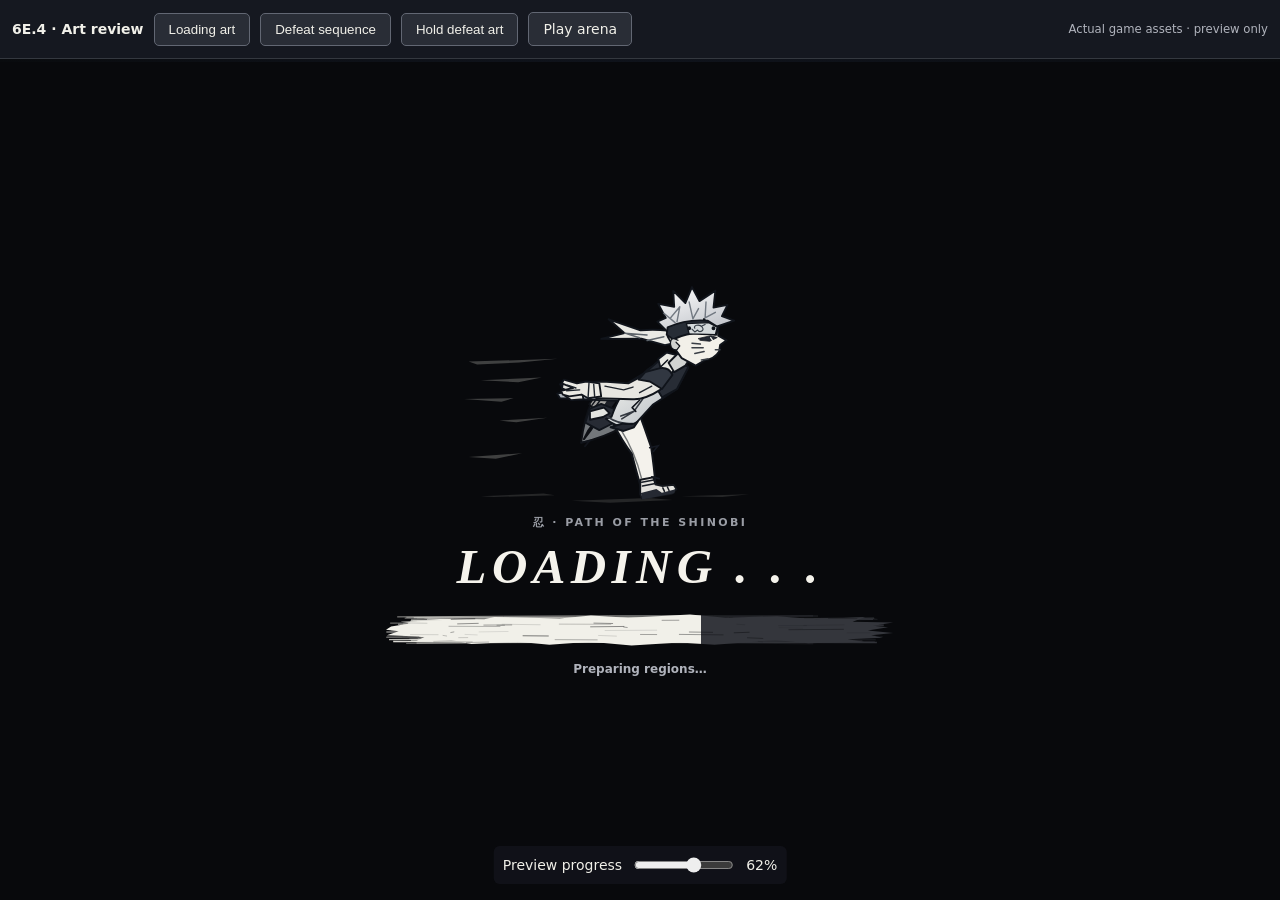
==== ink-art-review.html @ e99741ce "6E.4 replace defeat art and loader with bespoke ink illustrations" ====
<!doctype html><html lang="en"><meta charset="utf-8"><meta name="viewport" content="width=device-width,initial-scale=1"><title>6E.4 · Ink Art Review</title><link rel="stylesheet" href="./assets/ink-loading.css?v=6e4"><link rel="stylesheet" href="./assets/defeat-sequence.css?v=6e4"><style>*{box-sizing:border-box}body{background:#08090c;color:#f1f0e9;margin:0;font:14px system-ui}header{display:flex;gap:10px;flex-wrap:wrap;padding:12px;position:relative;z-index:11000;background:#151820;border-bottom:1px solid #34383f;align-items:center}button,a{padding:8px 14px;color:#f1f0e9;background:#292d36;border:1px solid #626773;border-radius:5px;cursor:pointer;text-decoration:none}header small{margin-left:auto;color:#b0b3bc}#stage{min-height:calc(100vh - 65px);display:grid;place-items:center;background:radial-gradient(ellipse at 50% 70%,#333441,#10141d 65%,#090b0e)}.ink-loading,.shinobi-defeat{top:62px!important}.preview-note{max-width:450px;padding:20px;text-align:center;color:#b6b8be}#loadingControl{position:fixed;bottom:16px;left:50%;transform:translateX(-50%);display:flex;gap:10px;align-items:center;z-index:11000;background:#13151ccc;padding:9px;border-radius:6px}#loadingControl[hidden]{display:none}input{accent-color:#eee;width:100px}@media(max-width:600px){header small{display:none}.ink-loading,.shinobi-defeat{top:94px!important}}</style><body><header><strong>6E.4 · Art review</strong><button id="loadBtn">Loading art</button><button id="defeatBtn">Defeat sequence</button><button id="stillBtn">Hold defeat art</button><a href="./index.html?arenaPractice=1&boss=orochimaru&phase=1&v=6e4">Play arena</a><small>Actual game assets · preview only</small></header><main id="stage"><p class="preview-note">Choose an art preview above. The backdrop is a neutral review background, not the game world.</p></main><div id="loadingControl" hidden><label for="progressPreview">Preview progress</label><input id="progressPreview" type="range" min="0" max="100" value="62"><output id="percentage">62%</output></div><script src="./src/ink-loading.js?v=6e4"></script><script type="module">import {createDefeatSequence} from './src/defeat-sequence.js?v=6e4';import {createAudio} from './src/feedback.js?v=6e4';const audio=createAudio(),seq=createDefeatSequence(audio,{preview:true}),ink=window.ShinobiInk.create(),ctrl=document.getElementById('loadingControl'),slider=document.getElementById('progressPreview');let mode='',last=performance.now();function loader(){seq.reset();mode='load';ink.show('Preparing regions…',100);ink.step(+slider.value,100,'Preparing regions…');ctrl.hidden=false}function defeat(still){ink.hide();ctrl.hidden=true;seq.reset();audio.unlock();mode=still?'still':'defeat';seq.start({id:'orochimaru',onComplete:()=>{mode='';}});if(still){for(let n=0;n<28;n++)seq.update(.1);audio.stopDefeat();}}document.getElementById('loadBtn').onclick=loader;document.getElementById('defeatBtn').onclick=()=>defeat(false);document.getElementById('stillBtn').onclick=()=>defeat(true);slider.oninput=()=>{ink.step(+slider.value,100,'Preparing regions…');document.getElementById('percentage').textContent=slider.value+'%'};function loop(now){const dt=Math.min(.1,(now-last)/1000);last=now;if(mode==='defeat')seq.update(dt);requestAnimationFrame(loop)}requestAnimationFrame(loop);loader();</script></body></html>
---- assets/ink-loading.css ----
/* Monochrome Japanese ink styling shared by boot, field and transition overlays. */
.ink-loading,#webBoot[data-state="loading"],#loading{background:#08090c!important;color:#f1f0e9!important}
.ink-loading{position:fixed;inset:0;z-index:10020;display:grid;place-items:center;overflow:hidden;touch-action:none;opacity:1;transition:opacity .24s ease}
.ink-loading[hidden]{display:none!important}.ink-loading.ink-exit{opacity:0}
.ink-loading-card,#webBoot[data-state="loading"] .web-boot-card,#loading>div{width:min(440px,84vw);box-sizing:border-box;text-align:center;padding:24px 16px;background:transparent!important;color:#f1f0e9!important;border:0!important;box-shadow:none!important}
.ink-runner{display:block;width:clamp(150px,42vw,250px);height:auto;margin:0 auto 4px;color:#f1f0e9;overflow:visible}
.ink-run-body{animation:ink-bob .32s ease-in-out infinite alternate;transform-origin:120px 73px}
.ink-leg{transform-origin:115px 71px;animation:ink-stride .32s ease-in-out infinite alternate}.ink-leg-back{animation-delay:-.32s}
@keyframes ink-bob{from{transform:translateY(-2px)}to{transform:translateY(3px)}}@keyframes ink-stride{from{transform:rotate(-21deg)}to{transform:rotate(21deg)}}
.ink-kicker{font:700 11px/1.4 system-ui,sans-serif;letter-spacing:.22em;color:#9a9da5}
.ink-loading-title,#loading h1,#webBoot[data-state="loading"] h1{display:block;color:#f1f0e9!important;font:italic 950 clamp(30px,7vw,46px)/1.2 Georgia,'Times New Roman',serif!important;letter-spacing:.08em;margin:9px 0 17px;text-shadow:none!important}
.ink-dots{animation:ink-pulse 1.3s ease-in-out infinite}@keyframes ink-pulse{0%,100%{opacity:.35}50%{opacity:1}}
.ink-track,#webBootProgress,#fieldInkProgress{display:block;height:9px;width:100%;border:0!important;border-radius:0!important;background:#33363d!important;overflow:hidden;clip-path:polygon(0 24%,98% 0,100% 55%,98% 88%,0 100%);accent-color:#f1f0e9}
.ink-track i{display:block;height:100%;background:#f1f0e9;transition:width .16s ease}.ink-indeterminate .ink-track i{animation:ink-slide 1.1s ease-in-out infinite alternate}@keyframes ink-slide{from{transform:translateX(0)}to{transform:translateX(185%)}}
#webBootProgress::-webkit-progress-bar,#fieldInkProgress::-webkit-progress-bar{background:#33363d}#webBootProgress::-webkit-progress-value,#fieldInkProgress::-webkit-progress-value{background:#f1f0e9}#webBootProgress::-moz-progress-bar,#fieldInkProgress::-moz-progress-bar{background:#f1f0e9}
.ink-stage,#webBoot[data-state="loading"] #webBootStatus,#loading #progress{display:block;margin:13px auto 0;font:600 12px/1.4 system-ui,sans-serif;color:#b0b3bc!important}
#webBoot[data-state="loading"] .web-boot-emblem,#webBoot[data-state="loading"] .web-boot-seal,#webBoot[data-state="loading"] .web-boot-subtitle{display:none!important}
#webBoot[data-state="loading"] .web-boot-kicker,#webBoot[data-state="loading"] #webBootCount{color:#9a9da5!important}
#webBoot[data-state="error"] .ink-runner{display:none}#loading{z-index:10020!important}
@media(prefers-reduced-motion:reduce){.ink-run-body,.ink-leg,.ink-dots,.ink-indeterminate .ink-track i{animation:none!important}.ink-loading{transition:none}}

/* Let the child render under the cover so frame readiness cannot depend on visibility. */
#campaignWorldDialog .ink-loading{position:absolute;inset:0}

/* 6E.4: white-ink asset and textured brush mask, used on all three kinds of loader. */
.ink-loading,#webBoot[data-state="loading"],#loading{background:#08090c!important;color:#f1f0e9!important}
.ink-loading-card,#webBoot[data-state="loading"] .web-boot-card,#loading>div{width:min(540px,88vw)}
.ink-runner-art{width:clamp(210px,57vw,365px);height:auto;aspect-ratio:390/244;margin:0 auto 2px;color:#f1f0e9}
.ink-loading-title,#loading h1,#webBoot[data-state="loading"] h1{font:italic 900 clamp(32px,6vw,49px)/1.15 Georgia,'Times New Roman',serif!important;letter-spacing:.11em;margin:9px 0 17px;color:#f5f3ec!important}
.ink-track,#webBootProgress,#fieldInkProgress{height:clamp(23px,4.8vw,35px);border:0!important;clip-path:none;background:#34363c!important}
.ink-track i{background:#f1f0e9}
@supports not (mask-image:url('test.svg')){.ink-track,#webBootProgress,#fieldInkProgress{clip-path:polygon(0 24%,98% 0,100% 55%,98% 88%,0 100%);height:16px}}
@media(max-height:480px){.ink-runner-art{width:min(230px,40vh)}.ink-loading-card,#webBoot[data-state="loading"] .web-boot-card,#loading>div{padding:5px 12px}.ink-loading-title,#loading h1,#webBoot[data-state="loading"] h1{margin:3px 0 9px;font-size:29px!important}.ink-track,#webBootProgress,#fieldInkProgress{height:19px}}

html[data-ink-brush=ready] :is(.ink-track,#webBootProgress,#fieldInkProgress){mask-image:url('./ink-art/brush-stroke.svg?v=6e4');mask-repeat:no-repeat;mask-position:center;mask-size:100% 100%;-webkit-mask-image:url('./ink-art/brush-stroke.svg?v=6e4');-webkit-mask-repeat:no-repeat;-webkit-mask-size:100% 100%}
---- assets/defeat-sequence.css ----
/* Defeat UI, shared between arena and illustrated field. */
.shinobi-defeat{position:fixed;inset:0;z-index:9999;pointer-events:auto;touch-action:none;isolation:isolate;color:#eee3d4;overflow:hidden;background:transparent}
.shinobi-defeat[hidden]{display:none!important}
.defeat-shade{position:absolute;inset:0;background:radial-gradient(ellipse at 50% 48%,rgba(15,13,22,.06) 0%,rgba(15,12,21,.48) 75%,#0e0c14 100%);pointer-events:none}
.defeat-shade::after{content:'';position:absolute;inset:0;background:#08070b;opacity:var(--defeat-fade,0)}
.defeat-dialogue{position:absolute;left:50%;bottom:clamp(70px,16vh,145px);transform:translateX(-50%);width:min(550px,86vw);box-sizing:border-box;padding:14px 20px;background:linear-gradient(120deg,#1e1926ee,#29202cec);border:1px solid #938073;border-left:4px solid #b99c7d;border-radius:3px;box-shadow:0 8px 24px #0008;opacity:0}
.defeat-speaker{display:block;color:#d4b28e;font:900 14px/1.25 system-ui,sans-serif;letter-spacing:.12em;text-transform:uppercase;margin-bottom:6px}
.defeat-line{display:block;color:#f2e9da;font:500 clamp(14px,2.2vw,19px)/1.4 system-ui,sans-serif}
.defeat-banner{position:absolute;left:50%;top:43%;transform:translate(-50%,-50%);text-align:center;width:max-content;max-width:94vw;opacity:0;filter:drop-shadow(0 5px 8px #000a)}
.defeat-title{display:block;font:italic 950 clamp(48px,11vw,124px)/1 Impact,'Arial Black',sans-serif;letter-spacing:.035em;color:#f0d7c8;-webkit-text-stroke:2px #39232a;paint-order:stroke fill;text-shadow:3px 4px #9e3c42,7px 7px #211923;transform:rotate(-3deg);padding:12px 30px 18px;background:linear-gradient(100deg,transparent,#271c28 12%,#4c2730 50%,#221927 89%,transparent);clip-path:polygon(0 14%,10% 17%,7% 0,91% 3%,88% 15%,100% 22%,96% 83%,100% 94%,79% 100%,4% 92%,8% 75%,0 80%)}
.defeat-sub{display:block;margin-top:9px;color:#dfc8b9;font:600 clamp(12px,2vw,18px)/1.4 system-ui,sans-serif;letter-spacing:.07em;text-shadow:0 2px 4px #000}
@media(max-width:600px),(max-height:480px){.defeat-title{font-size:clamp(42px,12vw,78px);padding:8px 12px 13px;-webkit-text-stroke:1px #39232a;text-shadow:2px 3px #9e3c42,4px 4px #211923}.defeat-dialogue{padding:9px 12px;bottom:12vh}.defeat-speaker{font-size:12px}.defeat-line{font-size:14px}.defeat-banner{top:37%}}

/* Oversized brush-stroke typography and drifting autumn leaves. */
.defeat-banner{top:43%;width:min(94vw,1040px);max-width:96vw}
.defeat-title{font-size:clamp(68px,14vw,178px);letter-spacing:-.015em;color:#fff0df;-webkit-text-stroke:3px #23131c;text-shadow:4px 5px #b4473c,9px 10px #24151b,0 0 25px #c14c3e66;padding:17px 22px 27px;background:linear-gradient(105deg,transparent 0%,#24151c 9%,#782e33 43%,#411b25 70%,#17121c 91%,transparent 100%);clip-path:polygon(0 27%,7% 18%,3% 8%,24% 10%,32% 0,92% 3%,87% 14%,100% 24%,95% 70%,99% 86%,79% 89%,69% 100%,6% 96%,10% 79%,0 73%);}
.defeat-sub{font:italic 700 clamp(14px,2.2vw,22px)/1.4 Georgia,serif;letter-spacing:.10em}
.defeat-leaves{position:absolute;inset:0;pointer-events:none;opacity:calc(1 - var(--defeat-fade,0));overflow:hidden}
.defeat-leaves i{position:absolute;left:var(--x);top:-10%;width:var(--size);height:calc(var(--size)*.65);background:linear-gradient(130deg,#dca168,#864330 70%);border-radius:0 75% 0 75%;box-shadow:0 1px 2px #0005;animation:defeat-leaf var(--duration) linear var(--delay) infinite;transform-origin:center}
.defeat-leaves i::after{content:'';position:absolute;left:12%;top:48%;width:80%;height:1px;background:#e8b98677;transform:rotate(20deg)}
@keyframes defeat-leaf{0%{transform:translate(0,-4vh) rotate(20deg);opacity:0}12%{opacity:.8}45%{transform:translate(-5vw,48vh) rotate(170deg)}100%{transform:translate(7vw,115vh) rotate(410deg);opacity:.2}}
@media(max-width:600px),(max-height:480px){.defeat-title{font-size:clamp(43px,13vw,85px);padding:10px 8px 16px;-webkit-text-stroke:1px #23131c;text-shadow:2px 3px #b4473c,5px 5px #24151b}.defeat-banner{top:37%}}
@media(prefers-reduced-motion:reduce){.defeat-leaves{display:none}}

/* Art option B: original illustrated lettering instead of a generic CSS panel. */
.defeat-banner{width:min(92vw,1040px);max-width:94vw;top:42%}
.defeat-title-art{display:block;width:100%;height:auto;aspect-ratio:700/230;object-fit:contain;filter:drop-shadow(0 4px 4px #03070bb0)}
.defeat-title-art[hidden],.defeat-title[hidden]{display:none!important}
.defeat-title{color:#ffc46f;background:linear-gradient(105deg,transparent,#19283f 12%,#17273d 48%,#0c182a 88%,transparent);-webkit-text-stroke:3px #10192b;text-shadow:3px 4px #c15d2d,7px 7px #101727}
.defeat-sub{color:#f0d6a7;letter-spacing:.09em;margin-top:-2px}
@media(max-width:600px),(max-height:480px){.defeat-banner{width:min(94vw,720px);top:38%}.defeat-title-art{width:100%;max-height:34vh}}
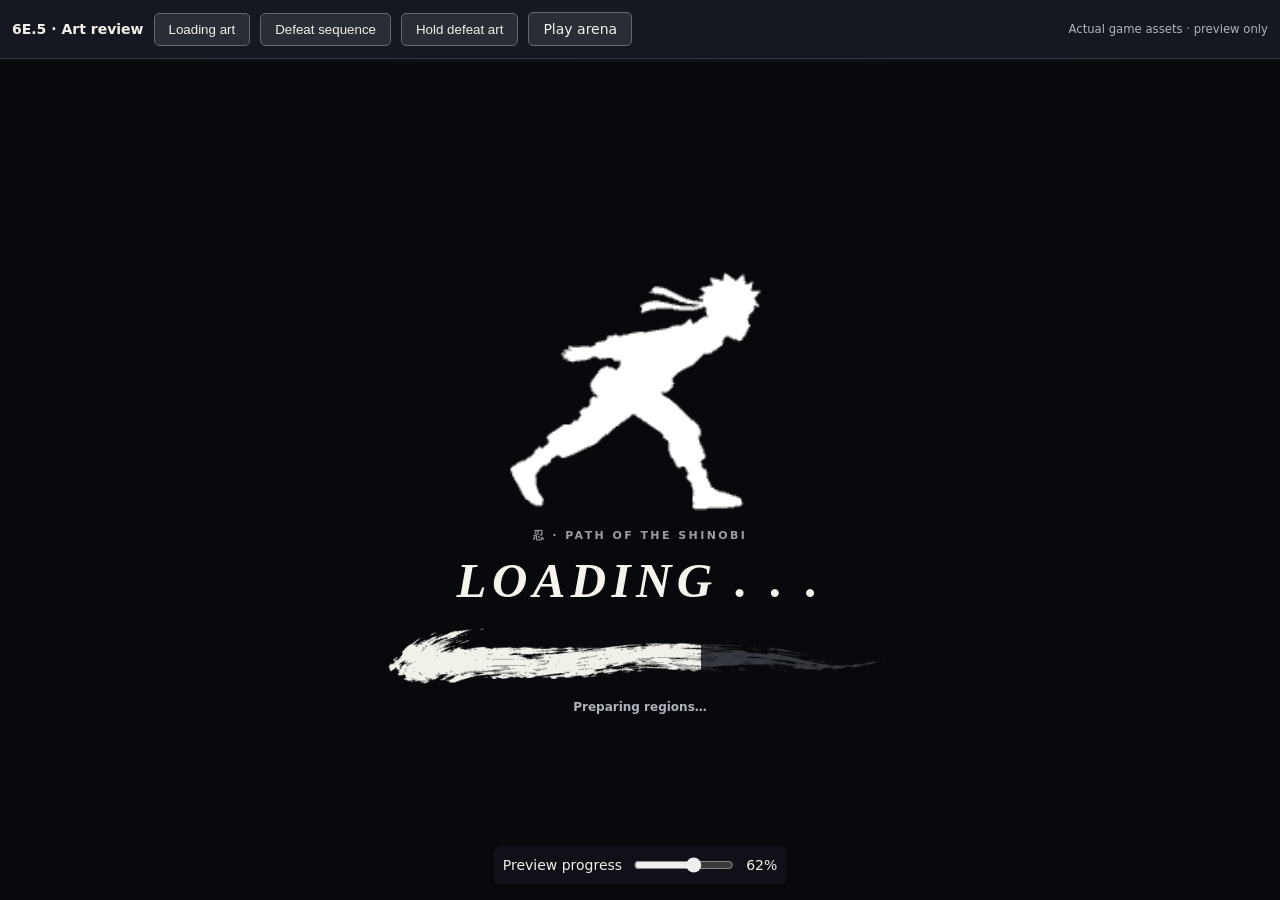
==== commit c557947c: "6E.5 integrate approved generated run spritesheet and sumi-e brush" ====
--- a/ink-art-review.html
+++ b/ink-art-review.html
@@ -1 +1 @@
-<!doctype html><html lang="en"><meta charset="utf-8"><meta name="viewport" content="width=device-width,initial-scale=1"><title>6E.4 · Ink Art Review</title><link rel="stylesheet" href="./assets/ink-loading.css?v=6e4"><link rel="stylesheet" href="./assets/defeat-sequence.css?v=6e4"><style>*{box-sizing:border-box}body{background:#08090c;color:#f1f0e9;margin:0;font:14px system-ui}header{display:flex;gap:10px;flex-wrap:wrap;padding:12px;position:relative;z-index:11000;background:#151820;border-bottom:1px solid #34383f;align-items:center}button,a{padding:8px 14px;color:#f1f0e9;background:#292d36;border:1px solid #626773;border-radius:5px;cursor:pointer;text-decoration:none}header small{margin-left:auto;color:#b0b3bc}#stage{min-height:calc(100vh - 65px);display:grid;place-items:center;background:radial-gradient(ellipse at 50% 70%,#333441,#10141d 65%,#090b0e)}.ink-loading,.shinobi-defeat{top:62px!important}.preview-note{max-width:450px;padding:20px;text-align:center;color:#b6b8be}#loadingControl{position:fixed;bottom:16px;left:50%;transform:translateX(-50%);display:flex;gap:10px;align-items:center;z-index:11000;background:#13151ccc;padding:9px;border-radius:6px}#loadingControl[hidden]{display:none}input{accent-color:#eee;width:100px}@media(max-width:600px){header small{display:none}.ink-loading,.shinobi-defeat{top:94px!important}}</style><body><header><strong>6E.4 · Art review</strong><button id="loadBtn">Loading art</button><button id="defeatBtn">Defeat sequence</button><button id="stillBtn">Hold defeat art</button><a href="./index.html?arenaPractice=1&boss=orochimaru&phase=1&v=6e4">Play arena</a><small>Actual game assets · preview only</small></header><main id="stage"><p class="preview-note">Choose an art preview above. The backdrop is a neutral review background, not the game world.</p></main><div id="loadingControl" hidden><label for="progressPreview">Preview progress</label><input id="progressPreview" type="range" min="0" max="100" value="62"><output id="percentage">62%</output></div><script src="./src/ink-loading.js?v=6e4"></script><script type="module">import {createDefeatSequence} from './src/defeat-sequence.js?v=6e4';import {createAudio} from './src/feedback.js?v=6e4';const audio=createAudio(),seq=createDefeatSequence(audio,{preview:true}),ink=window.ShinobiInk.create(),ctrl=document.getElementById('loadingControl'),slider=document.getElementById('progressPreview');let mode='',last=performance.now();function loader(){seq.reset();mode='load';ink.show('Preparing regions…',100);ink.step(+slider.value,100,'Preparing regions…');ctrl.hidden=false}function defeat(still){ink.hide();ctrl.hidden=true;seq.reset();audio.unlock();mode=still?'still':'defeat';seq.start({id:'orochimaru',onComplete:()=>{mode='';}});if(still){for(let n=0;n<28;n++)seq.update(.1);audio.stopDefeat();}}document.getElementById('loadBtn').onclick=loader;document.getElementById('defeatBtn').onclick=()=>defeat(false);document.getElementById('stillBtn').onclick=()=>defeat(true);slider.oninput=()=>{ink.step(+slider.value,100,'Preparing regions…');document.getElementById('percentage').textContent=slider.value+'%'};function loop(now){const dt=Math.min(.1,(now-last)/1000);last=now;if(mode==='defeat')seq.update(dt);requestAnimationFrame(loop)}requestAnimationFrame(loop);loader();</script></body></html>+<!doctype html><html lang="en"><meta charset="utf-8"><meta name="viewport" content="width=device-width,initial-scale=1"><title>6E.5 · Ink Art Review</title><link rel="stylesheet" href="./assets/ink-loading.css?v=6e5"><link rel="stylesheet" href="./assets/defeat-sequence.css?v=6e5"><style>*{box-sizing:border-box}body{background:#08090c;color:#f1f0e9;margin:0;font:14px system-ui}header{display:flex;gap:10px;flex-wrap:wrap;padding:12px;position:relative;z-index:11000;background:#151820;border-bottom:1px solid #34383f;align-items:center}button,a{padding:8px 14px;color:#f1f0e9;background:#292d36;border:1px solid #626773;border-radius:5px;cursor:pointer;text-decoration:none}header small{margin-left:auto;color:#b0b3bc}#stage{min-height:calc(100vh - 65px);display:grid;place-items:center;background:radial-gradient(ellipse at 50% 70%,#333441,#10141d 65%,#090b0e)}.ink-loading,.shinobi-defeat{top:62px!important}.preview-note{max-width:450px;padding:20px;text-align:center;color:#b6b8be}#loadingControl{position:fixed;bottom:16px;left:50%;transform:translateX(-50%);display:flex;gap:10px;align-items:center;z-index:11000;background:#13151ccc;padding:9px;border-radius:6px}#loadingControl[hidden]{display:none}input{accent-color:#eee;width:100px}@media(max-width:600px){header small{display:none}.ink-loading,.shinobi-defeat{top:94px!important}}</style><body><header><strong>6E.5 · Art review</strong><button id="loadBtn">Loading art</button><button id="defeatBtn">Defeat sequence</button><button id="stillBtn">Hold defeat art</button><a href="./index.html?arenaPractice=1&boss=orochimaru&phase=1&v=6e5">Play arena</a><small>Actual game assets · preview only</small></header><main id="stage"><p class="preview-note">Choose an art preview above. The backdrop is a neutral review background, not the game world.</p></main><div id="loadingControl" hidden><label for="progressPreview">Preview progress</label><input id="progressPreview" type="range" min="0" max="100" value="62"><output id="percentage">62%</output></div><script src="./src/ink-loading.js?v=6e5"></script><script type="module">import {createDefeatSequence} from './src/defeat-sequence.js?v=6e5';import {createAudio} from './src/feedback.js?v=6e5';const audio=createAudio(),seq=createDefeatSequence(audio,{preview:true}),ink=window.ShinobiInk.create(),ctrl=document.getElementById('loadingControl'),slider=document.getElementById('progressPreview');let mode='',last=performance.now();function loader(){seq.reset();mode='load';ink.show('Preparing regions…',100);ink.step(+slider.value,100,'Preparing regions…');ctrl.hidden=false}function defeat(still){ink.hide();ctrl.hidden=true;seq.reset();audio.unlock();mode=still?'still':'defeat';seq.start({id:'orochimaru',onComplete:()=>{mode='';}});if(still){for(let n=0;n<28;n++)seq.update(.1);audio.stopDefeat();}}document.getElementById('loadBtn').onclick=loader;document.getElementById('defeatBtn').onclick=()=>defeat(false);document.getElementById('stillBtn').onclick=()=>defeat(true);slider.oninput=()=>{ink.step(+slider.value,100,'Preparing regions…');document.getElementById('percentage').textContent=slider.value+'%'};function loop(now){const dt=Math.min(.1,(now-last)/1000);last=now;if(mode==='defeat')seq.update(dt);requestAnimationFrame(loop)}requestAnimationFrame(loop);loader();</script></body></html>
--- a/assets/ink-loading.css
+++ b/assets/ink-loading.css
@@ -32,4 +32,16 @@
 @supports not (mask-image:url('test.svg')){.ink-track,#webBootProgress,#fieldInkProgress{clip-path:polygon(0 24%,98% 0,100% 55%,98% 88%,0 100%);height:16px}}
 @media(max-height:480px){.ink-runner-art{width:min(230px,40vh)}.ink-loading-card,#webBoot[data-state="loading"] .web-boot-card,#loading>div{padding:5px 12px}.ink-loading-title,#loading h1,#webBoot[data-state="loading"] h1{margin:3px 0 9px;font-size:29px!important}.ink-track,#webBootProgress,#fieldInkProgress{height:19px}}
 
-html[data-ink-brush=ready] :is(.ink-track,#webBootProgress,#fieldInkProgress){mask-image:url('./ink-art/brush-stroke.svg?v=6e4');mask-repeat:no-repeat;mask-position:center;mask-size:100% 100%;-webkit-mask-image:url('./ink-art/brush-stroke.svg?v=6e4');-webkit-mask-repeat:no-repeat;-webkit-mask-size:100% 100%}
+html[data-ink-brush=ready] :is(.ink-track,#webBootProgress,#fieldInkProgress){mask-image:url('./ink-art/sumi-brush-6e5.png?v=6e5');mask-repeat:no-repeat;mask-position:center;mask-size:100% 100%;-webkit-mask-image:url('./ink-art/sumi-brush-6e5.png?v=6e5');-webkit-mask-repeat:no-repeat;-webkit-mask-size:100% 100%}
+
+/* 6E.5 — generated classic-anime silhouette and real painted brush texture. */
+.ink-run-sprite{width:clamp(160px,43vw,280px);height:auto;aspect-ratio:1;display:grid;place-items:center;margin:0 auto 2px;background-repeat:no-repeat;background-size:800% 100%;background-position:0 0}
+.ink-run-fallback{font:500 70px/1 Georgia,serif;color:#eae9e4}
+html[data-ink-runner=ready] .ink-run-sprite{background-image:url('./ink-art/naruto-run-6e5.png?v=6e5');animation:ink-run-cycle .72s steps(1,end) infinite}
+html[data-ink-runner=ready] .ink-run-fallback{visibility:hidden}
+@keyframes ink-run-cycle{0%{background-position:0% 0}12.5%{background-position:14.285714% 0}25%{background-position:28.571429% 0}37.5%{background-position:42.857143% 0}50%{background-position:57.142857% 0}62.5%{background-position:71.428571% 0}75%{background-position:85.714286% 0}87.5%,100%{background-position:100% 0}}
+.ink-track,#webBootProgress,#fieldInkProgress{height:clamp(30px,8vw,60px);background:#35383e!important;border-radius:3px!important}
+html[data-ink-brush=ready] :is(.ink-track,#webBootProgress,#fieldInkProgress){mask-mode:alpha;mask-image:url('./ink-art/sumi-brush-6e5.png?v=6e5');mask-position:center;mask-size:100% 100%;mask-repeat:no-repeat;-webkit-mask-image:url('./ink-art/sumi-brush-6e5.png?v=6e5');-webkit-mask-size:100% 100%;-webkit-mask-repeat:no-repeat;border-radius:0!important}
+.ink-track i,#webBootProgress::-webkit-progress-value,#fieldInkProgress::-webkit-progress-value{background:#f1f0e9}
+@media(max-height:480px){.ink-run-sprite{width:min(170px,36vh)}.ink-track,#webBootProgress,#fieldInkProgress{height:clamp(22px,8vh,36px)}}
+@media(prefers-reduced-motion:reduce){html[data-ink-runner=ready] .ink-run-sprite{animation:none!important;background-position:0 0}}
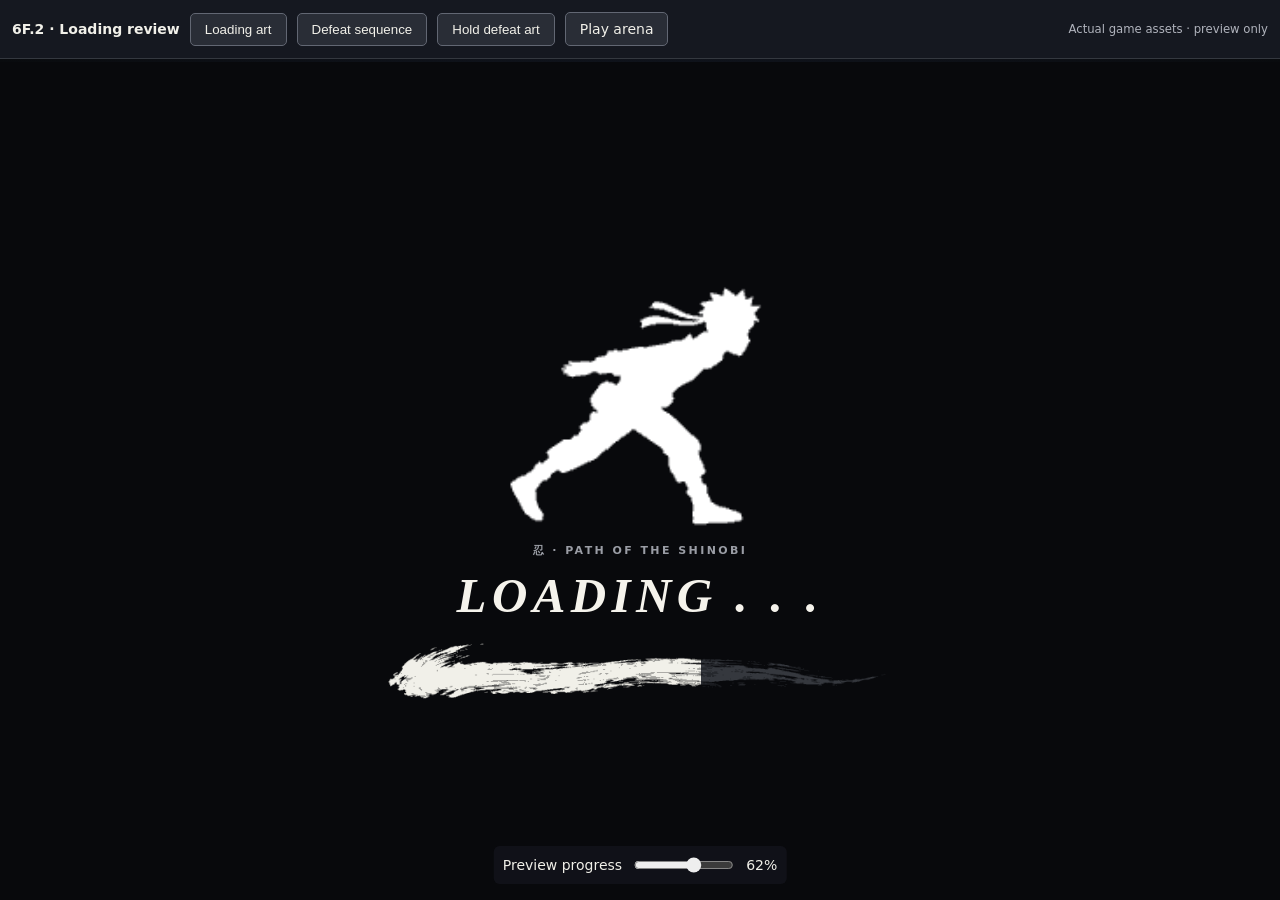
==== commit 3cfa49ff: "6F.2 integrate Kimimaro and unify loading and F/L combat rules" ====
--- a/ink-art-review.html
+++ b/ink-art-review.html
@@ -1 +1 @@
-<!doctype html><html lang="en"><meta charset="utf-8"><meta name="viewport" content="width=device-width,initial-scale=1"><title>6E.5 · Ink Art Review</title><link rel="stylesheet" href="./assets/ink-loading.css?v=6e5"><link rel="stylesheet" href="./assets/defeat-sequence.css?v=6e5"><style>*{box-sizing:border-box}body{background:#08090c;color:#f1f0e9;margin:0;font:14px system-ui}header{display:flex;gap:10px;flex-wrap:wrap;padding:12px;position:relative;z-index:11000;background:#151820;border-bottom:1px solid #34383f;align-items:center}button,a{padding:8px 14px;color:#f1f0e9;background:#292d36;border:1px solid #626773;border-radius:5px;cursor:pointer;text-decoration:none}header small{margin-left:auto;color:#b0b3bc}#stage{min-height:calc(100vh - 65px);display:grid;place-items:center;background:radial-gradient(ellipse at 50% 70%,#333441,#10141d 65%,#090b0e)}.ink-loading,.shinobi-defeat{top:62px!important}.preview-note{max-width:450px;padding:20px;text-align:center;color:#b6b8be}#loadingControl{position:fixed;bottom:16px;left:50%;transform:translateX(-50%);display:flex;gap:10px;align-items:center;z-index:11000;background:#13151ccc;padding:9px;border-radius:6px}#loadingControl[hidden]{display:none}input{accent-color:#eee;width:100px}@media(max-width:600px){header small{display:none}.ink-loading,.shinobi-defeat{top:94px!important}}</style><body><header><strong>6E.5 · Art review</strong><button id="loadBtn">Loading art</button><button id="defeatBtn">Defeat sequence</button><button id="stillBtn">Hold defeat art</button><a href="./index.html?arenaPractice=1&boss=orochimaru&phase=1&v=6e5">Play arena</a><small>Actual game assets · preview only</small></header><main id="stage"><p class="preview-note">Choose an art preview above. The backdrop is a neutral review background, not the game world.</p></main><div id="loadingControl" hidden><label for="progressPreview">Preview progress</label><input id="progressPreview" type="range" min="0" max="100" value="62"><output id="percentage">62%</output></div><script src="./src/ink-loading.js?v=6e5"></script><script type="module">import {createDefeatSequence} from './src/defeat-sequence.js?v=6e5';import {createAudio} from './src/feedback.js?v=6e5';const audio=createAudio(),seq=createDefeatSequence(audio,{preview:true}),ink=window.ShinobiInk.create(),ctrl=document.getElementById('loadingControl'),slider=document.getElementById('progressPreview');let mode='',last=performance.now();function loader(){seq.reset();mode='load';ink.show('Preparing regions…',100);ink.step(+slider.value,100,'Preparing regions…');ctrl.hidden=false}function defeat(still){ink.hide();ctrl.hidden=true;seq.reset();audio.unlock();mode=still?'still':'defeat';seq.start({id:'orochimaru',onComplete:()=>{mode='';}});if(still){for(let n=0;n<28;n++)seq.update(.1);audio.stopDefeat();}}document.getElementById('loadBtn').onclick=loader;document.getElementById('defeatBtn').onclick=()=>defeat(false);document.getElementById('stillBtn').onclick=()=>defeat(true);slider.oninput=()=>{ink.step(+slider.value,100,'Preparing regions…');document.getElementById('percentage').textContent=slider.value+'%'};function loop(now){const dt=Math.min(.1,(now-last)/1000);last=now;if(mode==='defeat')seq.update(dt);requestAnimationFrame(loop)}requestAnimationFrame(loop);loader();</script></body></html>+<!doctype html><html lang="en"><meta charset="utf-8"><meta name="viewport" content="width=device-width,initial-scale=1"><title>6E.5 · Ink Art Review</title><link rel="stylesheet" href="./assets/ink-loading.css?v=6f2"><link rel="stylesheet" href="./assets/defeat-sequence.css?v=6f2"><style>*{box-sizing:border-box}body{background:#08090c;color:#f1f0e9;margin:0;font:14px system-ui}header{display:flex;gap:10px;flex-wrap:wrap;padding:12px;position:relative;z-index:11000;background:#151820;border-bottom:1px solid #34383f;align-items:center}button,a{padding:8px 14px;color:#f1f0e9;background:#292d36;border:1px solid #626773;border-radius:5px;cursor:pointer;text-decoration:none}header small{margin-left:auto;color:#b0b3bc}#stage{min-height:calc(100vh - 65px);display:grid;place-items:center;background:radial-gradient(ellipse at 50% 70%,#333441,#10141d 65%,#090b0e)}.ink-loading,.shinobi-defeat{top:62px!important}.preview-note{max-width:450px;padding:20px;text-align:center;color:#b6b8be}#loadingControl{position:fixed;bottom:16px;left:50%;transform:translateX(-50%);display:flex;gap:10px;align-items:center;z-index:11000;background:#13151ccc;padding:9px;border-radius:6px}#loadingControl[hidden]{display:none}input{accent-color:#eee;width:100px}@media(max-width:600px){header small{display:none}.ink-loading,.shinobi-defeat{top:94px!important}}</style><body><header><strong>6F.2 · Loading review</strong><button id="loadBtn">Loading art</button><button id="defeatBtn">Defeat sequence</button><button id="stillBtn">Hold defeat art</button><a href="./index.html?arenaPractice=1&boss=orochimaru&phase=1&v=6f2">Play arena</a><small>Actual game assets · preview only</small></header><main id="stage"><p class="preview-note">Choose an art preview above. The backdrop is a neutral review background, not the game world.</p></main><div id="loadingControl" hidden><label for="progressPreview">Preview progress</label><input id="progressPreview" type="range" min="0" max="100" value="62"><output id="percentage">62%</output></div><script src="./src/ink-loading.js?v=6f2"></script><script type="module">import {createDefeatSequence} from './src/defeat-sequence.js?v=6f2';import {createAudio} from './src/feedback.js?v=6f2';const audio=createAudio(),seq=createDefeatSequence(audio,{preview:true}),ink=window.ShinobiInk.create(),ctrl=document.getElementById('loadingControl'),slider=document.getElementById('progressPreview');let mode='',last=performance.now();function loader(){seq.reset();mode='load';ink.show('Preparing regions…',100);ink.step(+slider.value,100,'Preparing regions…');ctrl.hidden=false}function defeat(still){ink.hide();ctrl.hidden=true;seq.reset();audio.unlock();mode=still?'still':'defeat';seq.start({id:'orochimaru',onComplete:()=>{mode='';}});if(still){for(let n=0;n<28;n++)seq.update(.1);audio.stopDefeat();}}document.getElementById('loadBtn').onclick=loader;document.getElementById('defeatBtn').onclick=()=>defeat(false);document.getElementById('stillBtn').onclick=()=>defeat(true);slider.oninput=()=>{ink.step(+slider.value,100,'Preparing regions…');document.getElementById('percentage').textContent=slider.value+'%'};function loop(now){const dt=Math.min(.1,(now-last)/1000);last=now;if(mode==='defeat')seq.update(dt);requestAnimationFrame(loop)}requestAnimationFrame(loop);loader();</script></body></html>
--- a/assets/ink-loading.css
+++ b/assets/ink-loading.css
@@ -1,47 +1,26 @@
-/* Monochrome Japanese ink styling shared by boot, field and transition overlays. */
-.ink-loading,#webBoot[data-state="loading"],#loading{background:#08090c!important;color:#f1f0e9!important}
-.ink-loading{position:fixed;inset:0;z-index:10020;display:grid;place-items:center;overflow:hidden;touch-action:none;opacity:1;transition:opacity .24s ease}
-.ink-loading[hidden]{display:none!important}.ink-loading.ink-exit{opacity:0}
-.ink-loading-card,#webBoot[data-state="loading"] .web-boot-card,#loading>div{width:min(440px,84vw);box-sizing:border-box;text-align:center;padding:24px 16px;background:transparent!important;color:#f1f0e9!important;border:0!important;box-shadow:none!important}
-.ink-runner{display:block;width:clamp(150px,42vw,250px);height:auto;margin:0 auto 4px;color:#f1f0e9;overflow:visible}
-.ink-run-body{animation:ink-bob .32s ease-in-out infinite alternate;transform-origin:120px 73px}
-.ink-leg{transform-origin:115px 71px;animation:ink-stride .32s ease-in-out infinite alternate}.ink-leg-back{animation-delay:-.32s}
-@keyframes ink-bob{from{transform:translateY(-2px)}to{transform:translateY(3px)}}@keyframes ink-stride{from{transform:rotate(-21deg)}to{transform:rotate(21deg)}}
-.ink-kicker{font:700 11px/1.4 system-ui,sans-serif;letter-spacing:.22em;color:#9a9da5}
-.ink-loading-title,#loading h1,#webBoot[data-state="loading"] h1{display:block;color:#f1f0e9!important;font:italic 950 clamp(30px,7vw,46px)/1.2 Georgia,'Times New Roman',serif!important;letter-spacing:.08em;margin:9px 0 17px;text-shadow:none!important}
-.ink-dots{animation:ink-pulse 1.3s ease-in-out infinite}@keyframes ink-pulse{0%,100%{opacity:.35}50%{opacity:1}}
-.ink-track,#webBootProgress,#fieldInkProgress{display:block;height:9px;width:100%;border:0!important;border-radius:0!important;background:#33363d!important;overflow:hidden;clip-path:polygon(0 24%,98% 0,100% 55%,98% 88%,0 100%);accent-color:#f1f0e9}
-.ink-track i{display:block;height:100%;background:#f1f0e9;transition:width .16s ease}.ink-indeterminate .ink-track i{animation:ink-slide 1.1s ease-in-out infinite alternate}@keyframes ink-slide{from{transform:translateX(0)}to{transform:translateX(185%)}}
-#webBootProgress::-webkit-progress-bar,#fieldInkProgress::-webkit-progress-bar{background:#33363d}#webBootProgress::-webkit-progress-value,#fieldInkProgress::-webkit-progress-value{background:#f1f0e9}#webBootProgress::-moz-progress-bar,#fieldInkProgress::-moz-progress-bar{background:#f1f0e9}
-.ink-stage,#webBoot[data-state="loading"] #webBootStatus,#loading #progress{display:block;margin:13px auto 0;font:600 12px/1.4 system-ui,sans-serif;color:#b0b3bc!important}
-#webBoot[data-state="loading"] .web-boot-emblem,#webBoot[data-state="loading"] .web-boot-seal,#webBoot[data-state="loading"] .web-boot-subtitle{display:none!important}
-#webBoot[data-state="loading"] .web-boot-kicker,#webBoot[data-state="loading"] #webBootCount{color:#9a9da5!important}
-#webBoot[data-state="error"] .ink-runner{display:none}#loading{z-index:10020!important}
-@media(prefers-reduced-motion:reduce){.ink-run-body,.ink-leg,.ink-dots,.ink-indeterminate .ink-track i{animation:none!important}.ink-loading{transition:none}}
-
-/* Let the child render under the cover so frame readiness cannot depend on visibility. */
-#campaignWorldDialog .ink-loading{position:absolute;inset:0}
-
-/* 6E.4: white-ink asset and textured brush mask, used on all three kinds of loader. */
-.ink-loading,#webBoot[data-state="loading"],#loading{background:#08090c!important;color:#f1f0e9!important}
-.ink-loading-card,#webBoot[data-state="loading"] .web-boot-card,#loading>div{width:min(540px,88vw)}
-.ink-runner-art{width:clamp(210px,57vw,365px);height:auto;aspect-ratio:390/244;margin:0 auto 2px;color:#f1f0e9}
-.ink-loading-title,#loading h1,#webBoot[data-state="loading"] h1{font:italic 900 clamp(32px,6vw,49px)/1.15 Georgia,'Times New Roman',serif!important;letter-spacing:.11em;margin:9px 0 17px;color:#f5f3ec!important}
-.ink-track,#webBootProgress,#fieldInkProgress{height:clamp(23px,4.8vw,35px);border:0!important;clip-path:none;background:#34363c!important}
-.ink-track i{background:#f1f0e9}
-@supports not (mask-image:url('test.svg')){.ink-track,#webBootProgress,#fieldInkProgress{clip-path:polygon(0 24%,98% 0,100% 55%,98% 88%,0 100%);height:16px}}
-@media(max-height:480px){.ink-runner-art{width:min(230px,40vh)}.ink-loading-card,#webBoot[data-state="loading"] .web-boot-card,#loading>div{padding:5px 12px}.ink-loading-title,#loading h1,#webBoot[data-state="loading"] h1{margin:3px 0 9px;font-size:29px!important}.ink-track,#webBootProgress,#fieldInkProgress{height:19px}}
-
-html[data-ink-brush=ready] :is(.ink-track,#webBootProgress,#fieldInkProgress){mask-image:url('./ink-art/sumi-brush-6e5.png?v=6e5');mask-repeat:no-repeat;mask-position:center;mask-size:100% 100%;-webkit-mask-image:url('./ink-art/sumi-brush-6e5.png?v=6e5');-webkit-mask-repeat:no-repeat;-webkit-mask-size:100% 100%}
-
-/* 6E.5 — generated classic-anime silhouette and real painted brush texture. */
-.ink-run-sprite{width:clamp(160px,43vw,280px);height:auto;aspect-ratio:1;display:grid;place-items:center;margin:0 auto 2px;background-repeat:no-repeat;background-size:800% 100%;background-position:0 0}
+/* Canonical 6E.5 layout. All foreground loading paths use identical DOM, dimensions and assets. */
+.ink-loading,#webBoot.ink-canonical,#loading.ink-canonical{position:fixed!important;inset:0!important;margin:0!important;padding:0!important;box-sizing:border-box!important;display:grid!important;place-items:center!important;overflow:hidden!important;background:#08090c!important;color:#f1f0e9!important;text-align:center!important;isolation:isolate!important;touch-action:none}
+.ink-loading{z-index:10020;opacity:1;transition:opacity .24s ease}
+#webBoot.ink-canonical{z-index:2147483000!important}#loading.ink-canonical{z-index:10020!important}
+.ink-loading[hidden],#webBoot[hidden],#loading[hidden]{display:none!important}.ink-loading.ink-exit{opacity:0}
+#webBoot.ink-canonical::before{content:none!important}
+#webBoot.ink-canonical[data-state=loading]>.web-boot-card,#loading.ink-canonical>div:not(.ink-loading-card){display:none!important}
+#webBoot.ink-canonical[data-state=error]>.ink-loading-card{display:none!important}
+.ink-canonical .ink-loading-card{display:block!important;width:min(540px,88vw)!important;max-width:none!important;box-sizing:border-box!important;text-align:center!important;padding:24px 16px!important;margin:0!important;background:transparent!important;color:#f1f0e9!important;border:0!important;box-shadow:none!important}
+.ink-canonical .ink-run-sprite{width:clamp(160px,43vw,280px);height:auto;aspect-ratio:1;display:grid;place-items:center;margin:0 auto 2px;background-repeat:no-repeat;background-size:800% 100%;background-position:0 0}
 .ink-run-fallback{font:500 70px/1 Georgia,serif;color:#eae9e4}
 html[data-ink-runner=ready] .ink-run-sprite{background-image:url('./ink-art/naruto-run-6e5.png?v=6e5');animation:ink-run-cycle .72s steps(1,end) infinite}
 html[data-ink-runner=ready] .ink-run-fallback{visibility:hidden}
 @keyframes ink-run-cycle{0%{background-position:0% 0}12.5%{background-position:14.285714% 0}25%{background-position:28.571429% 0}37.5%{background-position:42.857143% 0}50%{background-position:57.142857% 0}62.5%{background-position:71.428571% 0}75%{background-position:85.714286% 0}87.5%,100%{background-position:100% 0}}
-.ink-track,#webBootProgress,#fieldInkProgress{height:clamp(30px,8vw,60px);background:#35383e!important;border-radius:3px!important}
-html[data-ink-brush=ready] :is(.ink-track,#webBootProgress,#fieldInkProgress){mask-mode:alpha;mask-image:url('./ink-art/sumi-brush-6e5.png?v=6e5');mask-position:center;mask-size:100% 100%;mask-repeat:no-repeat;-webkit-mask-image:url('./ink-art/sumi-brush-6e5.png?v=6e5');-webkit-mask-size:100% 100%;-webkit-mask-repeat:no-repeat;border-radius:0!important}
-.ink-track i,#webBootProgress::-webkit-progress-value,#fieldInkProgress::-webkit-progress-value{background:#f1f0e9}
-@media(max-height:480px){.ink-run-sprite{width:min(170px,36vh)}.ink-track,#webBootProgress,#fieldInkProgress{height:clamp(22px,8vh,36px)}}
-@media(prefers-reduced-motion:reduce){html[data-ink-runner=ready] .ink-run-sprite{animation:none!important;background-position:0 0}}
+.ink-canonical .ink-kicker{font:700 11px/1.4 system-ui,sans-serif;letter-spacing:.22em;color:#9a9da5}
+.ink-canonical .ink-loading-title{display:block;color:#f5f3ec!important;font:italic 900 clamp(32px,6vw,49px)/1.15 Georgia,'Times New Roman',serif!important;letter-spacing:.11em;margin:9px 0 17px!important;text-shadow:none!important}
+.ink-dots{animation:ink-pulse 1.3s ease-in-out infinite}@keyframes ink-pulse{0%,100%{opacity:.35}50%{opacity:1}}
+.ink-canonical .ink-track{display:block;width:100%;height:clamp(30px,8vw,60px);overflow:hidden;background:#35383e!important;border:0!important;border-radius:3px;box-sizing:border-box}
+.ink-track i{display:block;height:100%;background:#f1f0e9;transition:width .16s ease}
+.ink-indeterminate .ink-track i{animation:ink-slide 1.1s ease-in-out infinite alternate}@keyframes ink-slide{from{transform:translateX(0)}to{transform:translateX(185%)}}
+html[data-ink-brush=ready] .ink-canonical .ink-track{mask-mode:alpha;mask-image:url('./ink-art/sumi-brush-6e5.png?v=6e5');mask-position:center;mask-size:100% 100%;mask-repeat:no-repeat;-webkit-mask-image:url('./ink-art/sumi-brush-6e5.png?v=6e5');-webkit-mask-size:100% 100%;-webkit-mask-repeat:no-repeat;border-radius:0}
+.ink-canonical .ink-stage{position:absolute!important;width:1px;height:1px;overflow:hidden;clip-path:inset(50%);white-space:nowrap}
+.ink-canonical.ink-error .ink-stage{position:static!important;width:auto;height:auto;clip-path:none;white-space:normal;display:block;margin:13px 0;color:#f1f0e9}
+#campaignWorldDialog .ink-loading{position:absolute!important;inset:0!important}
+@media(max-height:480px){.ink-canonical .ink-run-sprite{width:min(170px,36vh)}.ink-canonical .ink-loading-card{padding:5px 12px!important}.ink-canonical .ink-loading-title{margin:3px 0 9px!important;font-size:29px!important}.ink-canonical .ink-track{height:clamp(22px,8vh,36px)}}
+@media(prefers-reduced-motion:reduce){html[data-ink-runner=ready] .ink-run-sprite,.ink-dots,.ink-indeterminate .ink-track i{animation:none!important;background-position:0 0}.ink-loading{transition:none}}
